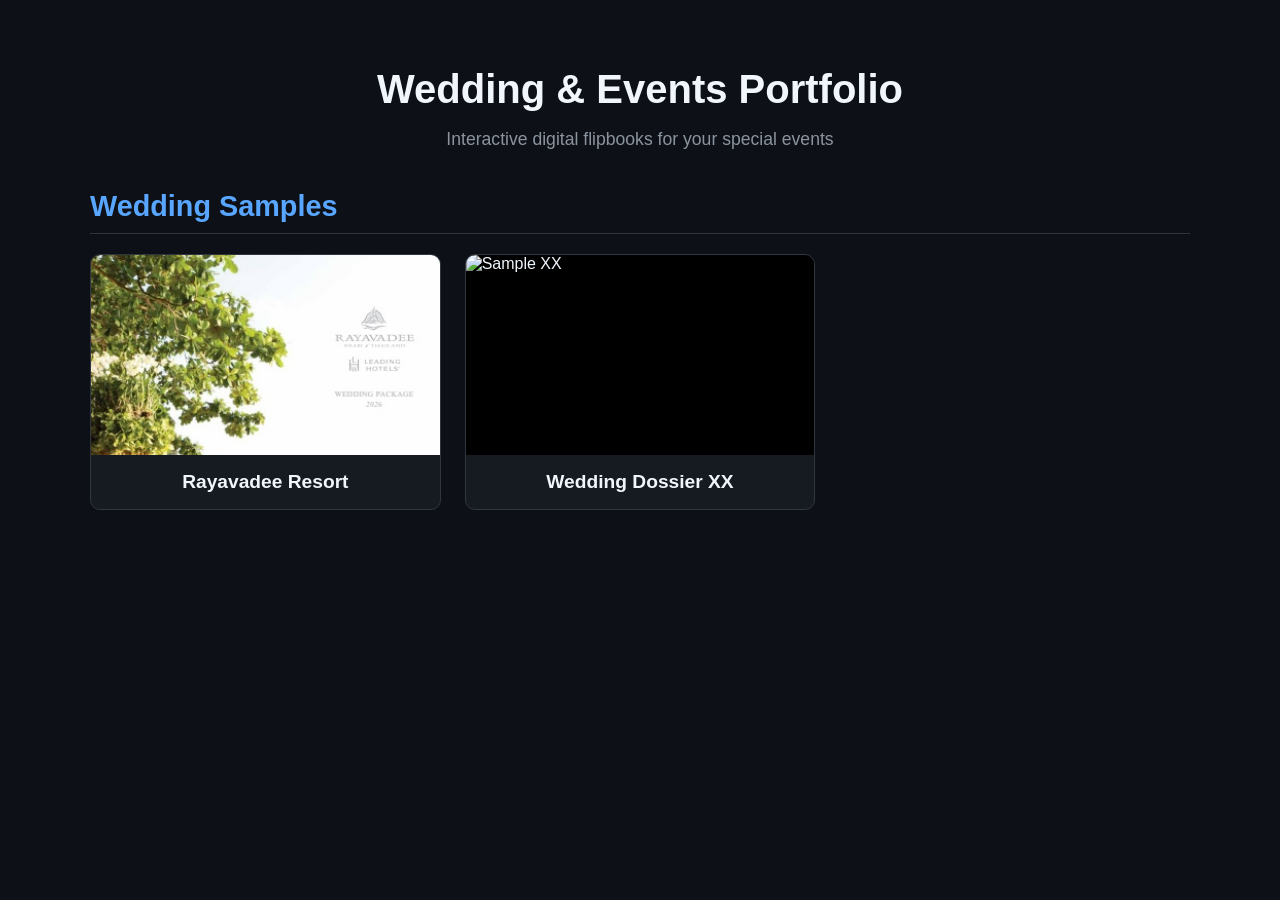
==== en/Weddings/index.html @ 3904b7ad "Create index.html" ====
<!DOCTYPE html>
<html lang="en">
<head>
    <meta charset="UTF-8">
    <meta name="viewport" content="width=device-width, initial-scale=1.0">
    <title>Wedding Portfolio - Interactive Flipbooks</title>
    <style>
        body {
            margin: 0;
            padding: 40px 20px;
            background-color: #0d1117;
            color: #f0f6fc;
            font-family: -apple-system, BlinkMacSystemFont, "Segoe UI", Roboto, sans-serif;
        }

        .container {
            max-width: 1100px;
            margin: 0 auto;
        }

        header {
            margin-bottom: 40px;
            text-align: center;
        }

        h1 {
            font-size: 2.5rem;
            margin-bottom: 10px;
        }

        p.subtitle {
            color: #8b949e;
            font-size: 1.1rem;
        }

        .category-title {
            font-size: 1.8rem;
            margin-top: 20px;
            margin-bottom: 20px;
            border-bottom: 1px solid #30363d;
            padding-bottom: 10px;
            color: #58a6ff;
        }

        /* Grilla de tarjetas para las muestras */
        .grid {
            display: grid;
            grid-template-columns: repeat(auto-fill, minmax(260px, 1fr));
            gap: 24px;
        }

        .sample-card {
            background-color: #161b22;
            border: 1px solid #30363d;
            border-radius: 10px;
            overflow: hidden;
            text-decoration: none;
            color: inherit;
            transition: transform 0.2s ease, border-color 0.2s ease;
            display: flex;
            flex-direction: column;
        }

        .sample-card:hover {
            transform: translateY(-5px);
            border-color: #58a6ff;
        }

        .sample-card img {
            width: 100%;
            height: 200px;
            object-fit: cover;
            background-color: #000;
        }

        .sample-info {
            padding: 16px;
            text-align: center;
        }

        .sample-info h3 {
            margin: 0;
            font-size: 1.2rem;
        }
    </style>
</head>
<body>

    <div class="container">
        <header>
            <h1>Wedding & Events Portfolio</h1>
            <p class="subtitle">Interactive digital flipbooks for your special events</p>
        </header>

        <h2 class="category-title">Wedding Samples</h2>
        <div class="grid">
            
            <!-- Muestra 1: Rayavadee -->
            <a href="./Rayavadee/" class="sample-card">
                <img src="./Rayavadee/files/shot.png" alt="Rayavadee Sample">
                <div class="sample-info">
                    <h3>Rayavadee Resort</h3>
                </div>
            </a>

            <!-- Muestra 2: Próxima muestra -->
            <a href="./xx/" class="sample-card">
                <img src="./xx/files/shot.png" alt="Sample XX">
                <div class="sample-info">
                    <h3>Wedding Dossier XX</h3>
                </div>
            </a>

        </div>
    </div>

</body>
</html>
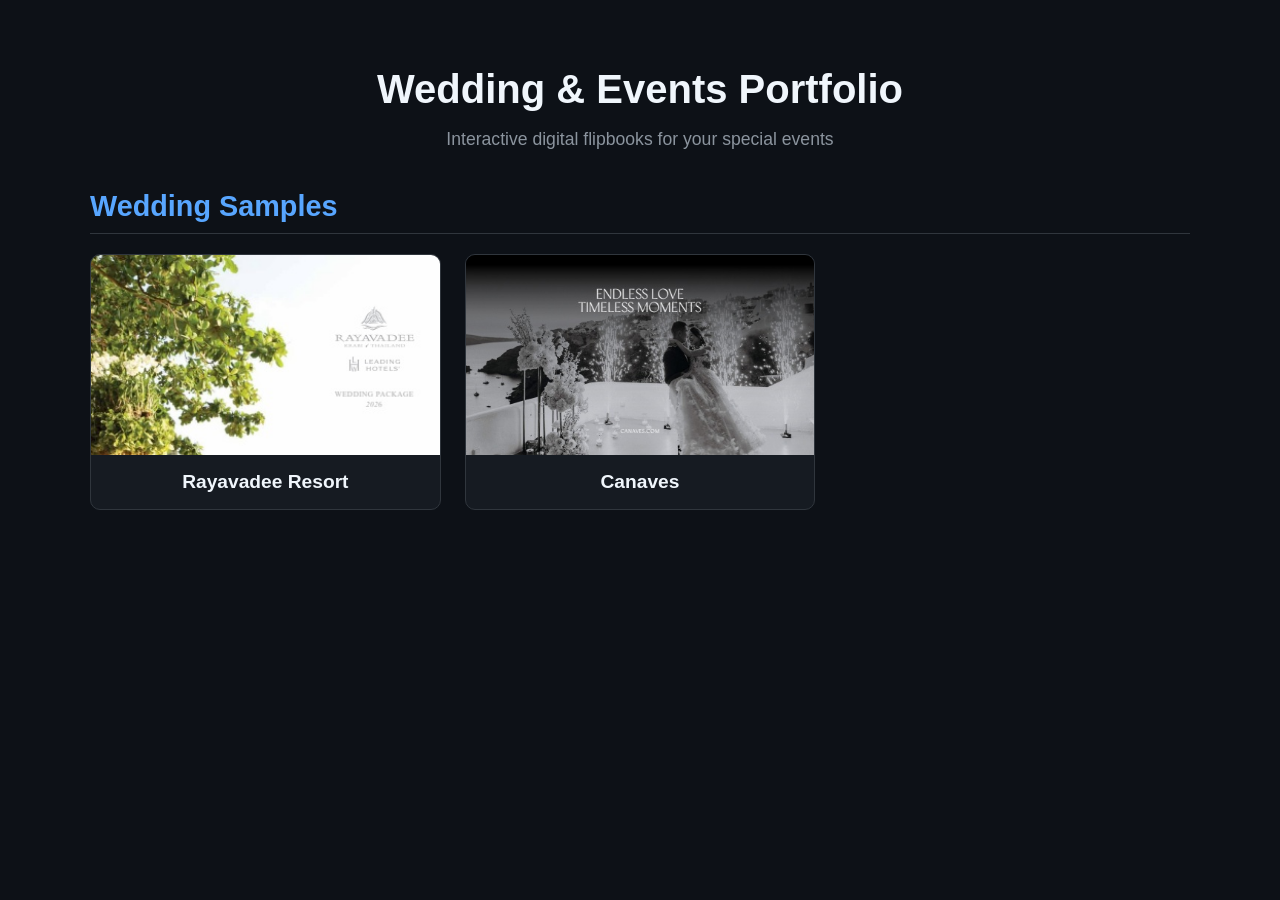
==== commit b9d55e1a: "canaves wedding flip" ====
--- a/en/Weddings/index.html
+++ b/en/Weddings/index.html
@@ -104,10 +104,10 @@
             </a>
 
             <!-- Muestra 2: Próxima muestra -->
-            <a href="./xx/" class="sample-card">
-                <img src="./xx/files/shot.png" alt="Sample XX">
+            <a href="./Canaves/" class="sample-card">
+                <img src="./Canaves/files/shot.png" alt="Canaves">
                 <div class="sample-info">
-                    <h3>Wedding Dossier XX</h3>
+                    <h3>Canaves</h3>
                 </div>
             </a>
 
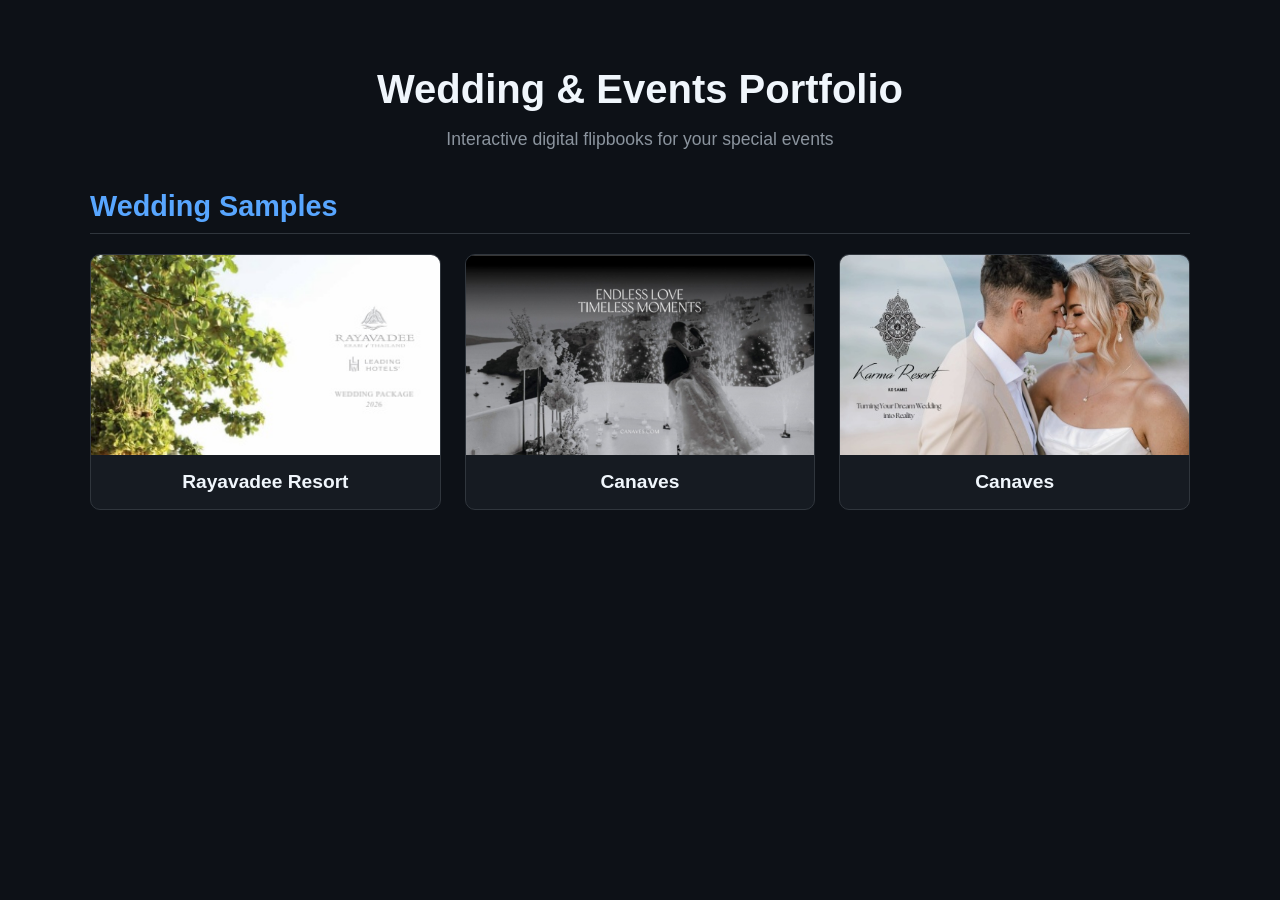
==== commit 9c934773: "ok" ====
--- a/en/Weddings/index.html
+++ b/en/Weddings/index.html
@@ -109,6 +109,14 @@
                 <div class="sample-info">
                     <h3>Canaves</h3>
                 </div>
+            </a>            
+
+	    <!-- Muestra 3: Próxima muestra -->
+            <a href="./Karma/" class="sample-card">
+                <img src="./Karma/files/shot.png" alt="Karma">
+                <div class="sample-info">
+                    <h3>Canaves</h3>
+                </div>
             </a>
 
         </div>
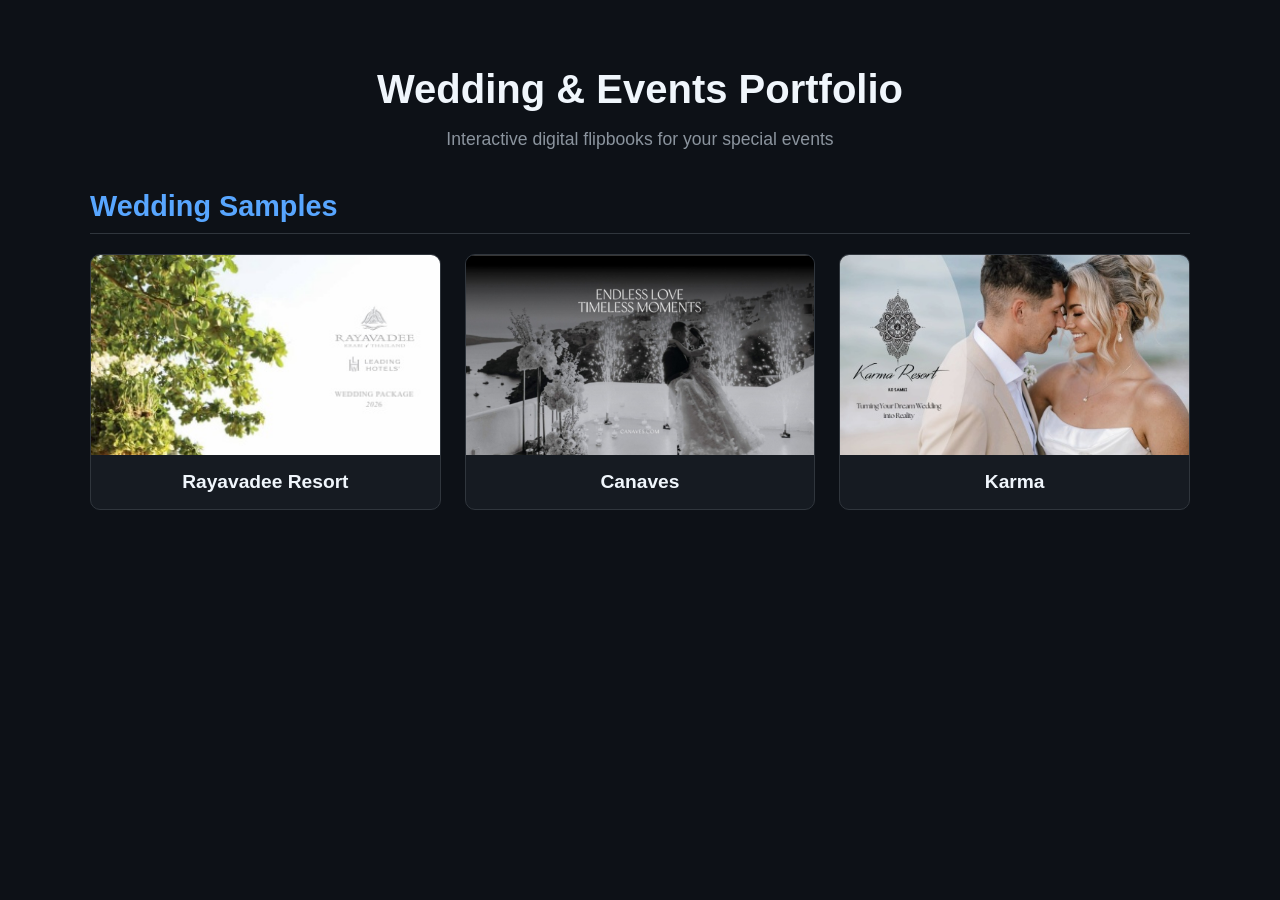
==== commit d5cd9bbd: "ok" ====
--- a/en/Weddings/index.html
+++ b/en/Weddings/index.html
@@ -115,7 +115,7 @@
             <a href="./Karma/" class="sample-card">
                 <img src="./Karma/files/shot.png" alt="Karma">
                 <div class="sample-info">
-                    <h3>Canaves</h3>
+                    <h3>Karma</h3>
                 </div>
             </a>
 
